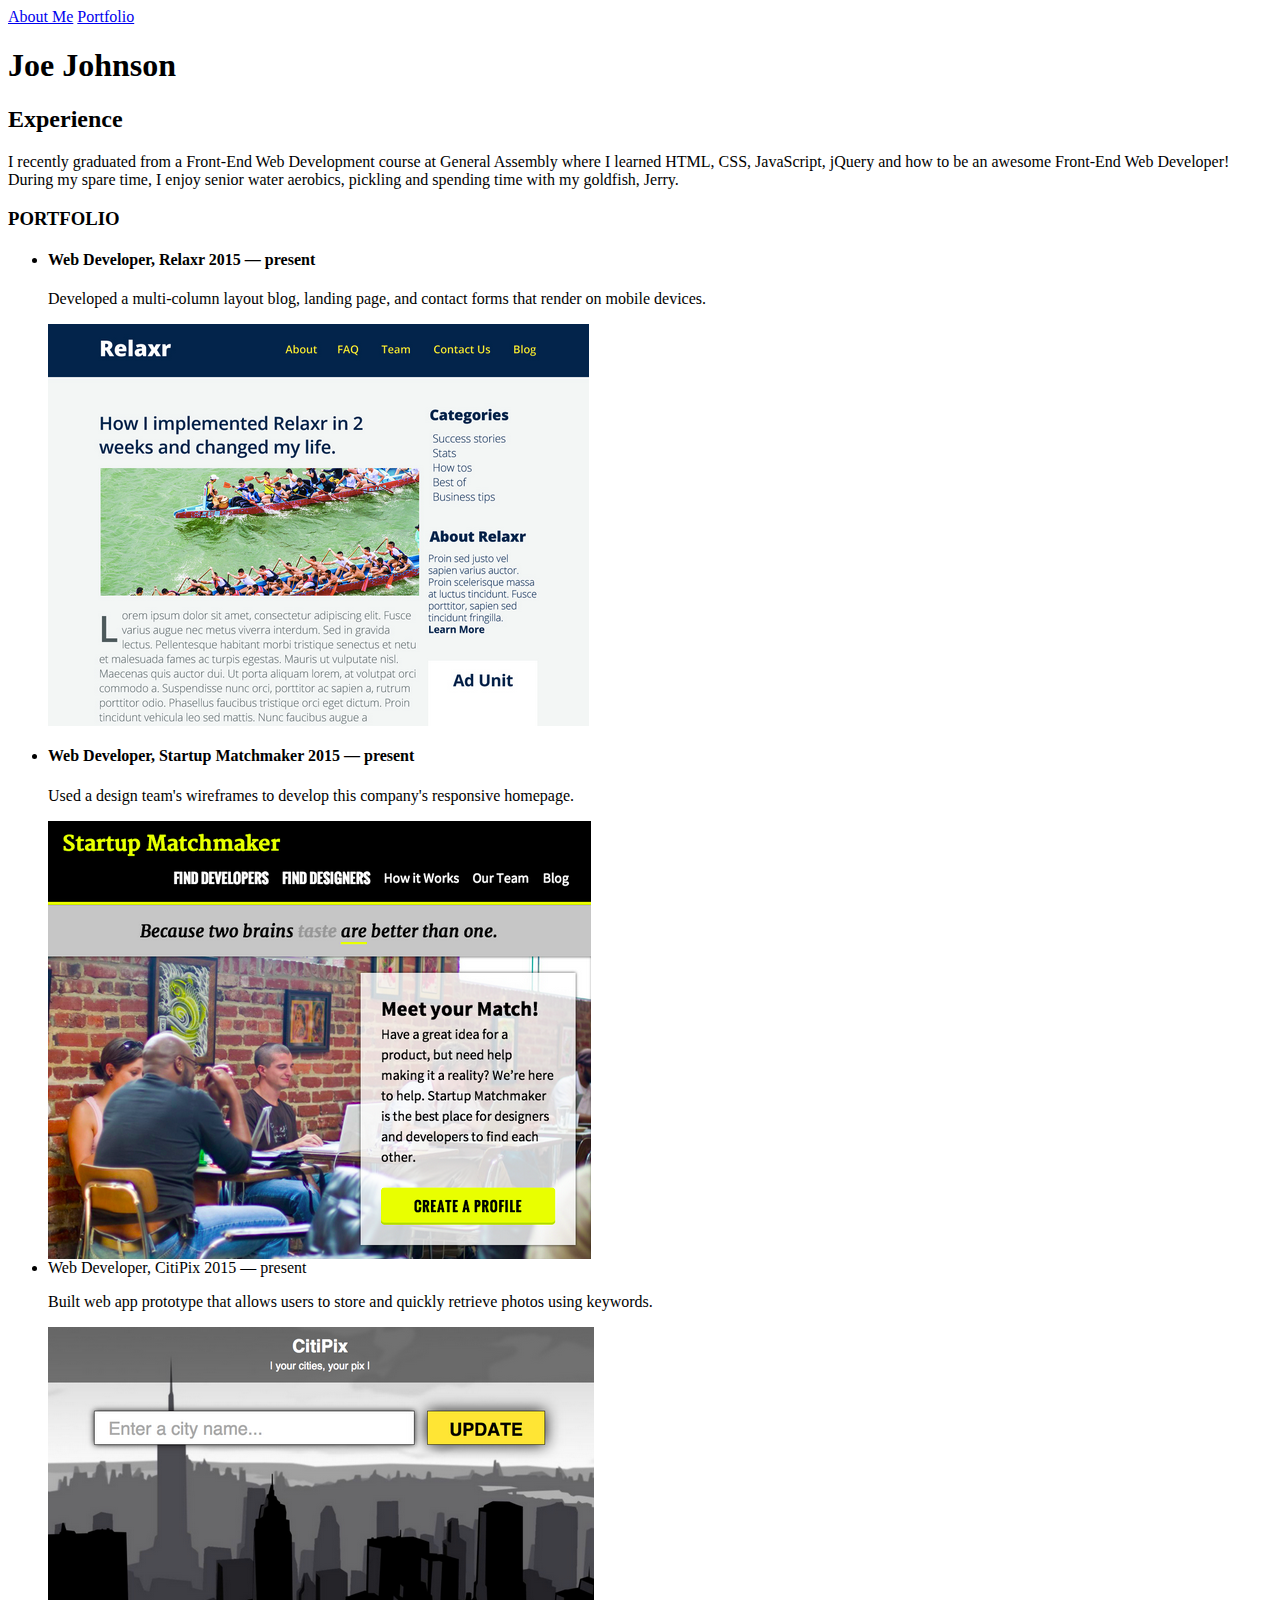
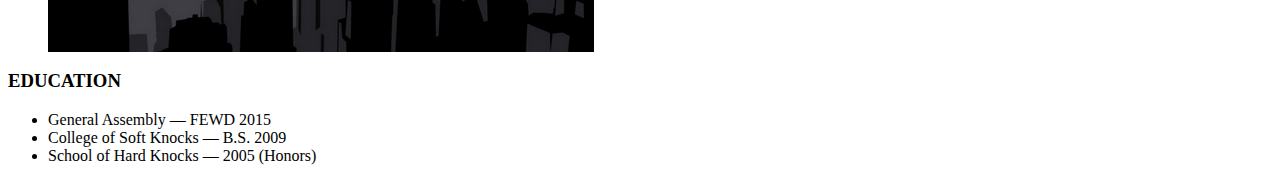
==== GA-FEWD10-L2-A1/portfolio.html @ bc5195f3 "Initial-Set-Up" ====
<!DOCTYPE>
<html>
	<head>
		<meta charset="utf-8">
		<title>Title</title>
		<link rel="stylesheet" href="style.css">
	</head>
	<body>
        <nav>
            <a href="default.asp">About Me</a>
            <a href="portfolio.asp">Portfolio</a>
        </nav>
    
        <h1>Joe Johnson</h1>
        
        <h2>Experience</h2>
        
        <p>I recently graduated from a Front-End Web Development course at General Assembly where I learned HTML, CSS, JavaScript, jQuery and how to be an awesome Front-End Web Developer! During my spare time, I enjoy senior water aerobics, pickling and spending time with my goldfish, Jerry.</p>
        
        <h3>PORTFOLIO</h3>
        
        <ul>
            <li><h4>Web Developer, Relaxr 2015 — present</h4></li>
            <p>Developed a multi-column layout blog, landing page, and contact forms that render on mobile devices.</p>
            
            <img src="images/relaxr_deliverable.png" alt="relaxr website"/>
            
            <li><h4>Web Developer, Startup Matchmaker 2015 — present</h4></li>
            <p>Used a design team's wireframes to develop this company's responsive homepage.</p>
            
            <img src="images/startup_matchmaker_deliverable.png" alt="startup matchmaker website"/>
            
            <li>Web Developer, CitiPix 2015 — present</li>
            <p>Built web app prototype that allows users to store and quickly retrieve photos using keywords.</p>
            
            <img src="images/citipix_deliverable.png" alt="citipix website"/>
        </ul>
        
        <h3>EDUCATION</h3>
        
        <ul>
            <li>General Assembly — FEWD 2015</li>
            <li>College of Soft Knocks — B.S. 2009</li>
            <li>School of Hard Knocks — 2005 (Honors)</li>
        
    </body>
</html>
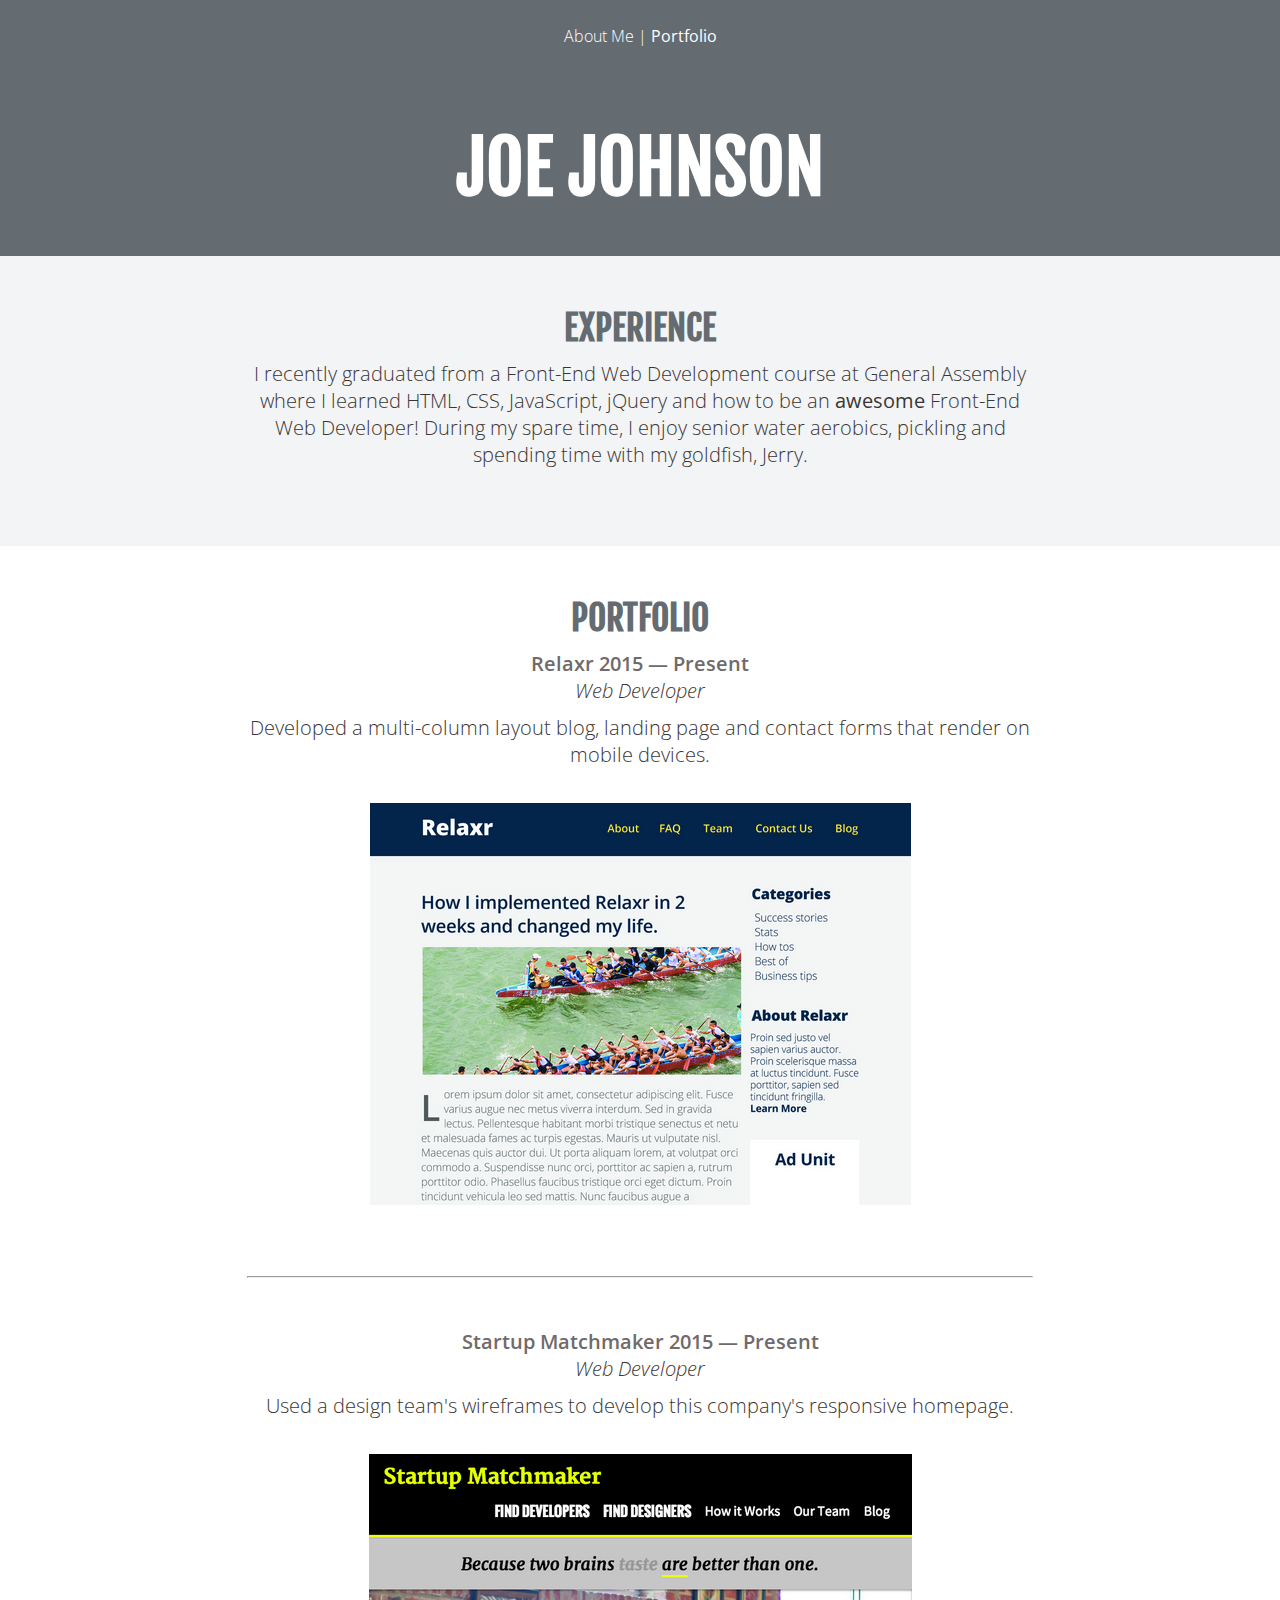
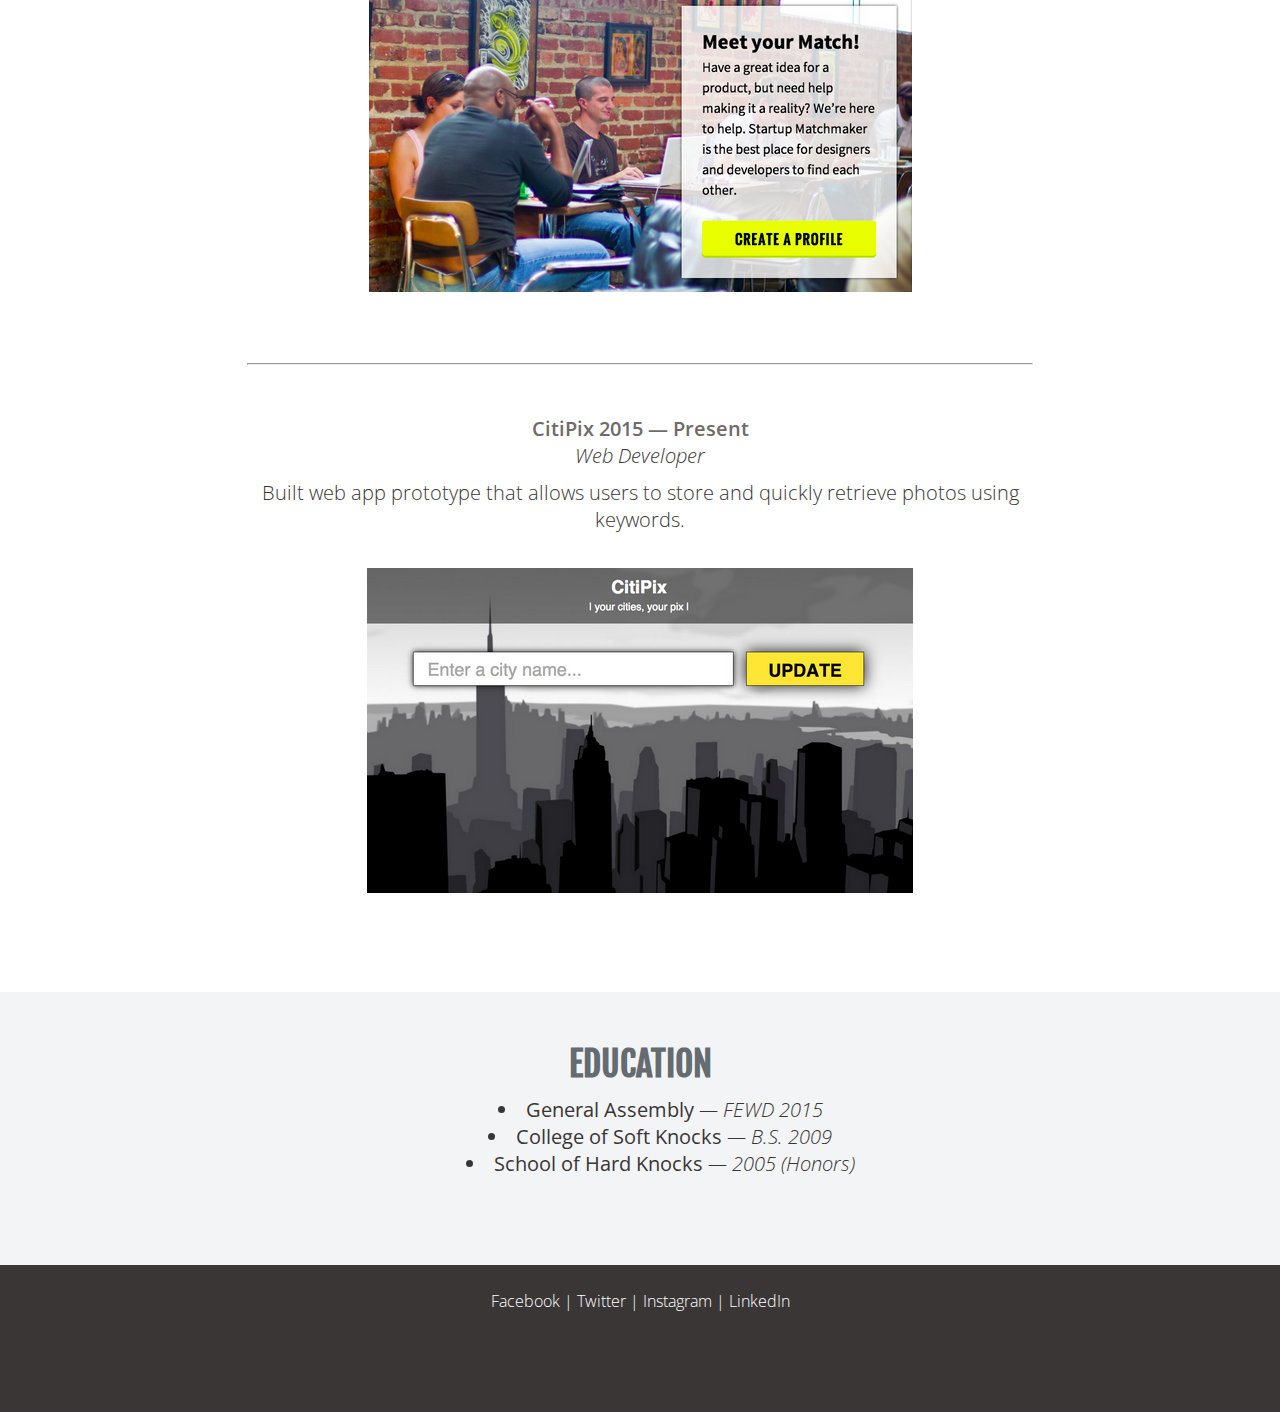
==== commit c813e31b: "Final-Submission" ====
--- a/GA-FEWD10-L2-A1/portfolio.html
+++ b/GA-FEWD10-L2-A1/portfolio.html
@@ -1,47 +1,81 @@
-<!DOCTYPE>
+<!DOCTYPE html>
 <html>
 	<head>
 		<meta charset="utf-8">
-		<title>Title</title>
+		<title>Joe Johnson | Portfolio</title>
 		<link rel="stylesheet" href="style.css">
 	</head>
 	<body>
-        <nav>
-            <a href="default.asp">About Me</a>
-            <a href="portfolio.asp">Portfolio</a>
-        </nav>
-    
-        <h1>Joe Johnson</h1>
         
-        <h2>Experience</h2>
+        <div id="section1">
+            <nav>
+                <a href="index.html">About Me</a>
+                |
+                <a href="portfolio.html"><b>Portfolio</b></a>
+            </nav>
+
+            <h1>JOE JOHNSON</h1>
+
+            <br>
+        </div>
         
-        <p>I recently graduated from a Front-End Web Development course at General Assembly where I learned HTML, CSS, JavaScript, jQuery and how to be an awesome Front-End Web Developer! During my spare time, I enjoy senior water aerobics, pickling and spending time with my goldfish, Jerry.</p>
+        <div id="section2">
+            <h2>EXPERIENCE</h2>
+            
+            <p>I recently graduated from a Front-End Web Development course at General Assembly where I learned HTML, CSS, JavaScript, jQuery and how to be an <b>awesome</b> Front-End Web Developer! During my spare time, I enjoy senior water aerobics, pickling and spending time with my goldfish, Jerry.</p>
+
+            <br>
+        </div>
         
-        <h3>PORTFOLIO</h3>
+        <div id="section3">
+            <h2>PORTFOLIO</h2>
+
+            <h3>Relaxr 2015 — Present</h3>
+            
+            <h4>Web Developer</h4>
+            <p>Developed a multi-column layout blog, landing page and contact forms that render on mobile devices.</p>
+            <p><img src="images/relaxr_deliverable.png" alt="relaxr website"/></p>
+            
+            <hr>
+
+            <h3>Startup Matchmaker 2015 — Present</h3>
+            
+            <h4>Web Developer</h4>
+            <p>Used a design team's wireframes to develop this company's responsive homepage.</p>
+            <p><img src="images/startup_matchmaker_deliverable.png" alt="startup matchmaker website"/></p>
+            
+            <hr>
+
+            <h3>CitiPix 2015 — Present</h3>
+            
+            <h4>Web Developer</h4>
+            <p>Built web app prototype that allows users to store and quickly retrieve photos using keywords.</p>
+            <p><img src="images/citipix_deliverable.png" alt="citipix website"/></p>
+
+            <br>
+        </div>
         
-        <ul>
-            <li><h4>Web Developer, Relaxr 2015 — present</h4></li>
-            <p>Developed a multi-column layout blog, landing page, and contact forms that render on mobile devices.</p>
-            
-            <img src="images/relaxr_deliverable.png" alt="relaxr website"/>
-            
-            <li><h4>Web Developer, Startup Matchmaker 2015 — present</h4></li>
-            <p>Used a design team's wireframes to develop this company's responsive homepage.</p>
-            
-            <img src="images/startup_matchmaker_deliverable.png" alt="startup matchmaker website"/>
-            
-            <li>Web Developer, CitiPix 2015 — present</li>
-            <p>Built web app prototype that allows users to store and quickly retrieve photos using keywords.</p>
-            
-            <img src="images/citipix_deliverable.png" alt="citipix website"/>
-        </ul>
+        <div id="section2">
+            <h2>EDUCATION</h2>
+
+            <ul>
+                <li><b>General Assembly</b> <i>— FEWD 2015</i></li>
+                <li><b>College of Soft Knocks</b> <i>— B.S. 2009</i></li>
+                <li><b>School of Hard Knocks</b> <i>— 2005 (Honors)</i></li>
+            </ul>
+
+            <br>
+        </div>
         
-        <h3>EDUCATION</h3>
-        
-        <ul>
-            <li>General Assembly — FEWD 2015</li>
-            <li>College of Soft Knocks — B.S. 2009</li>
-            <li>School of Hard Knocks — 2005 (Honors)</li>
+    <div id="footer">
+        <a href="//Facebook.com">Facebook</a>
+        |
+        <a href="//Twitter.com">Twitter</a>
+        |
+        <a href="//Instagram.com">Instagram</a>
+        |
+        <a href="//Linkedin.com">LinkedIn</a>
+    </div>
         
     </body>
 </html>--- a/GA-FEWD10-L2-A1/style.css
+++ b/GA-FEWD10-L2-A1/style.css
@@ -0,0 +1,134 @@
+@import url(https://fonts.googleapis.com/css?family=Open+Sans:300,300italic,600,600italic);
+@import url(https://fonts.googleapis.com/css?family=Fjalla+One);
+
+body {
+    position: relative;
+    margin: 0px auto; 
+}
+
+nav {
+    text-align: center;
+    font-family: 'Open Sans', Helvetica, sans-serif; 
+    font-weight: 300;
+    font-size: 16px;
+    color: white; 
+    padding-top: 25px; 
+    padding-bottom: 25px; 
+}
+
+h1 {
+    text-align: center;
+    font-family: 'Fjalla One', Helvetica, sans-serif;
+    font-size: 72px; 
+    color: white;
+    margin-top: 50px;
+    margin-bottom: 0px;
+}
+
+h2 {
+    text-align: center;
+    font-family: 'Fjalla One', Helvetica, sans-serif;
+    font-size: 35px;
+    color: #646b71;
+    padding-top: 0px;
+    margin-top: 0px;
+    margin-bottom: 10px; 
+}
+
+h3 {
+    text-align: center;
+    font-family: 'Open Sans', Helvetica, sans-serif; 
+    font-weight: 600;
+    font-size: 20px;
+    color: #706a6a;
+    margin-top: 0px;
+    margin-bottom: 0px; 
+}
+
+h4 {
+    text-align: center;
+    font-family: 'Open Sans', Helvetica, sans-serif; 
+    font-weight: 300;
+    font-style: italic; 
+    font-size: 20px;
+    color: #3a3635;
+    margin-top: 0px;
+    margin-bottom: 10px;
+}
+
+p {
+    text-align: center;
+    font-family: 'Open Sans', Helvetica, sans-serif; 
+    font-weight: 300;
+    font-size: 20px;
+    color: #3a3635;
+    max-width: 784px;
+    position: relative; 
+    margin: 0px auto; 
+    margin-bottom: 10px;
+}
+
+ul {
+    list-style-position: inside;
+    text-align: center;
+    font-family: 'Open Sans', Helvetica, sans-serif; 
+    font-weight: 300;
+    font-size: 20px;
+    color: #3a3635;
+    margin-left: 116.556px;
+    margin-right: 116.556px;
+    margin-top: 0px;
+}
+
+img {
+    padding-top: 25px; 
+    padding-bottom: 15px;
+}
+
+hr {
+    width: 784px;
+    margin-top: 50px;
+    margin-bottom: 50px;
+    color: #3a3635;
+}
+
+a {
+    text-decoration: none;
+    color: white; 
+}
+
+#section1 {
+    position: relative;
+    margin: 0 auto;
+    padding-bottom: 25px;
+    background-color: #646b71;    
+}
+
+#section2 {
+    position: relative;
+    margin: 0 auto;
+    padding-top: 50px;
+    padding-bottom: 50px;
+    background-color: rgba(209,213,216,0.25);
+}
+
+#section3 {
+    position: relative;
+    margin: 0 auto;
+    padding-top: 50px;
+    padding-bottom: 50px;
+    background-color: white;
+}
+
+#footer {
+    position: relative;
+    margin: 0 auto;
+    text-align: center;
+    font-family: 'Open Sans', Helvetica, sans-serif; 
+    font-weight: 300;
+    font-size: 16px;
+    color: white;
+    padding-top: 25px;
+    padding-bottom: 100px; 
+    background-color: #3a3635;
+}